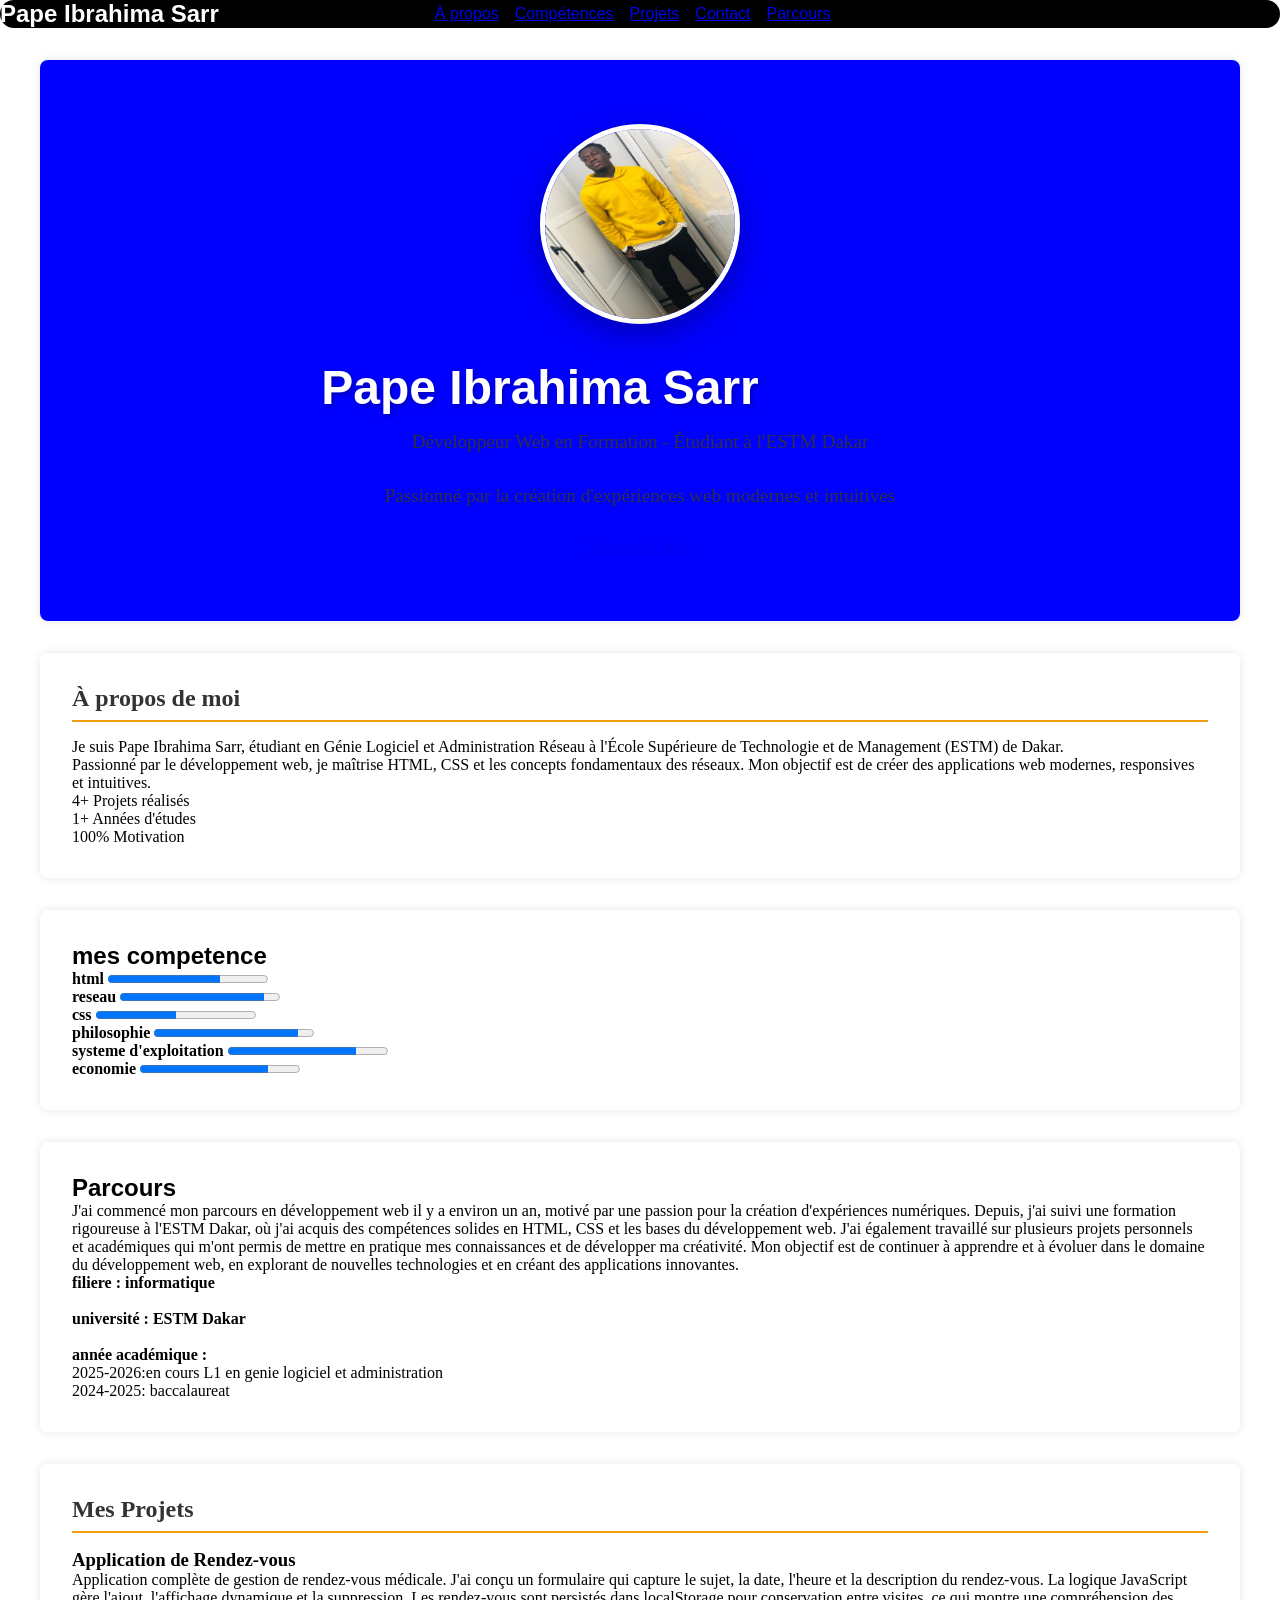
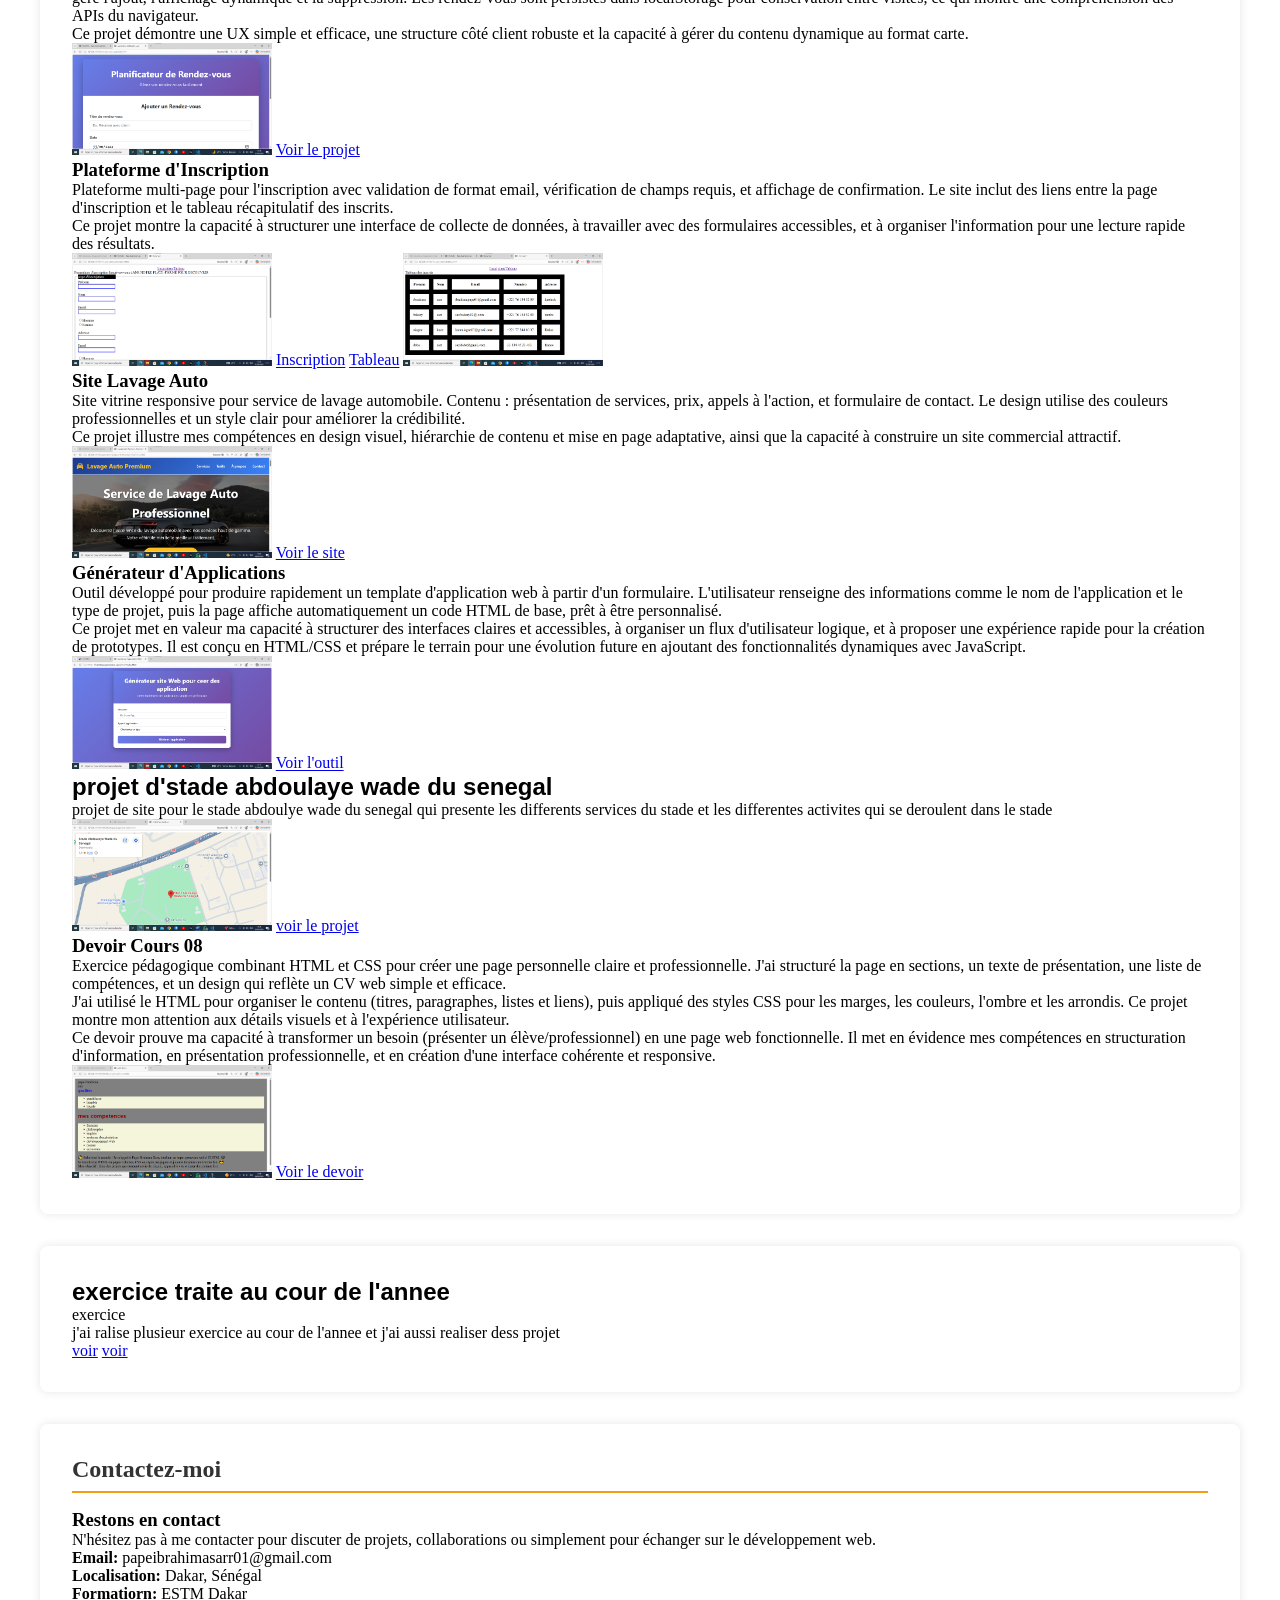
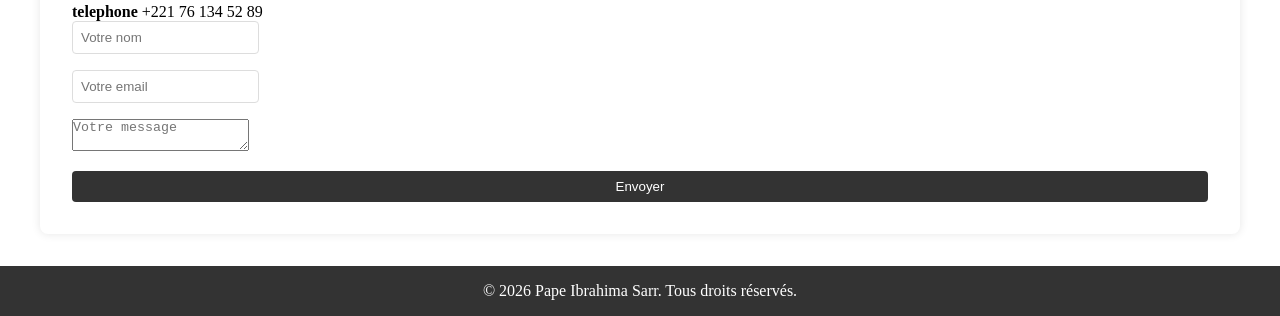
==== index.html @ 7249a9c9 "Add files via upload" ====
<!DOCTYPE html>
<html lang="fr">
<head>
    <meta charset="UTF-8">
    <meta name="viewport" content="width=device-width, initial-scale=1.0">
    <title>Portfolio - Pape Ibrahima Sarr</title>
    <link rel="stylesheet" href="style.css">
</head>
<body>
    
    <header>
        <nav>
             <h1>Pape Ibrahima Sarr</h1>
            <ul>
                <li><a href="#about">À propos</a></li>
                <li><a href="#skills">Compétences</a></li>
                <li><a href="#projects">Projets</a></li>
                <li><a href="#contact">Contact</a></li>
                <li><a href="#best">Parcours</a></li>
            </ul>
        </nav>
    </header>

    <main>
        <section id="hero">
            <div class="about"  >
                <img src="./IMAGE.jpeg" alt="Pape Ibrahima Sarr" class="profile-photo">
                <h1>Pape Ibrahima Sarr</h1>
                <p>Développeur Web en Formation - Étudiant à l'ESTM Dakar</p>
                <p>Passionné par la création d'expériences web modernes et intuitives</p>
                <a href="#about"><strong> En savoir plus </strong></a>
            </div>
        </section>

        <section id="about">
            <div>
                <h2>À propos de moi</h2>
                <div>
                    <p>Je suis Pape Ibrahima Sarr, étudiant en Génie Logiciel et Administration Réseau à l'École Supérieure de Technologie et de Management (ESTM) de Dakar.</p>
                    <p>Passionné par le développement web, je maîtrise HTML, CSS et les concepts fondamentaux des réseaux. Mon objectif est de créer des applications web modernes, responsives et intuitives.

                    </p>
                    <div>
                        <div class="stat">
                            <span class="stat-number">4+</span>
                            <span class="stat-label">Projets réalisés</span>
                        </div>
                        <div class="stat">
                            <span class="stat-number">1+</span>
                            <span class="stat-label">Années d'études</span>
                        </div>
                        <div class="stat">
                            <span class="stat-number">100%</span>
                            <span class="stat-label">Motivation</span>
                        </div>
                    </div>
                </div>
            </div>
        </section>

        <section id="skills">
            <h1>mes competence</h1>
            
            <label for="file">html</label>
            <progress id="file" max="100" value="70" >80%</progress> <br>
                    
                    <label for="file" >reseau</label>
                    <progress id="file" max="100" value="90">90%</progress> <br>

                    <label for="file">css</label>
                    <progress id="file" max="100" value="50">60%</progress> <br>

                    <label for="file">philosophie</label>
                    <progress id="file" max="100" value="90">90%</progress> <br>

                    <label for="file">systeme d'exploitation</label>
                    <progress id="file" max="100" value="80">70%</progress> <br>

                    <label for="file">economie</label>
                    <progress id="file" max="100" value="80"> 80%</progress>

                
        </section>
        <section id="best">
            <h1>Parcours</h1>
            <p>
                J'ai commencé mon parcours en développement web il y a environ un an, motivé par une passion pour la création d'expériences numériques. Depuis, j'ai suivi une formation rigoureuse à l'ESTM Dakar, où j'ai acquis des compétences solides en HTML, CSS et les bases du développement web. J'ai également travaillé sur plusieurs projets personnels et académiques qui m'ont permis de mettre en pratique mes connaissances et de développer ma créativité. Mon objectif est de continuer à apprendre et à évoluer dans le domaine du développement web, en explorant de nouvelles technologies et en créant des applications innovantes.
            </p>
            <p><strong>filiere : informatique</strong></p> <br>
                <p><strong>université : ESTM Dakar</strong></p> <br>
                <p><strong>année académique : </strong> <br>
                    2025-2026:en cours L1 en genie logiciel et administration <br>
                    2024-2025: baccalaureat <br>
                </p> 
                

        </section>

        <section id="projects" >
            <div >
                <h2>Mes Projets</h2>
                <div >
                    <div >
                        <h3>Application de Rendez-vous</h3>
                        <p>Application complète de gestion de rendez-vous médicale. J'ai conçu un formulaire qui capture le sujet, la date, l'heure et la description du rendez-vous. La logique JavaScript gère l'ajout, l'affichage dynamique et la suppression. Les rendez-vous sont persistés dans localStorage pour conservation entre visites, ce qui montre une compréhension des APIs du navigateur.</p>
                        <p>Ce projet démontre une UX simple et efficace, une structure côté client robuste et la capacité à gérer du contenu dynamique au format carte.</p>
                        <img src="./IMAGE/Capture d’écran 2026-03-21 133654.png" alt="">
                        <a href="https://gsvknxgz2f-art.github.io/rendez-vous-app/" target="_blank">Voir le projet</a>
                    </div>
                    <div>
                        <h3>Plateforme d'Inscription</h3>
                        <p>Plateforme multi-page pour l'inscription avec validation de format email, vérification de champs requis, et affichage de confirmation. Le site inclut des liens entre la page d'inscription et le tableau récapitulatif des inscrits.</p>
                        <p>Ce projet montre la capacité à structurer une interface de collecte de données, à travailler avec des formulaires accessibles, et à organiser l'information pour une lecture rapide des résultats.</p>
                    
                        <div >
                            <img src="./IMAGE/capture rd.png" alt="">
                            <a href="../15-application/inscription.html">Inscription</a>
                            <a href="../15-application/tableau.html">Tableau</a>
                            <img src="./IMAGE/captu rt.png" alt="">
                        </div>
                    
                    </div>
                    <div>
                        <h3>Site Lavage Auto</h3>
                        <p>Site vitrine responsive pour service de lavage automobile. Contenu : présentation de services, prix, appels à l'action, et formulaire de contact. Le design utilise des couleurs professionnelles et un style clair pour améliorer la crédibilité.</p>
                        <p>Ce projet illustre mes compétences en design visuel, hiérarchie de contenu et mise en page adaptative, ainsi que la capacité à construire un site commercial attractif.</p>
                        <img src="./IMAGE/br.png" alt="">
                        <a href="https://gsvknxgz2f-art.github.io/niagne-kane/" target="_blank">Voir le site</a>
                    </div>
                    <div>
                        <h3>Générateur d'Applications</h3>
                        <p>Outil développé pour produire rapidement un template d'application web à partir d'un formulaire. L'utilisateur renseigne des informations comme le nom de l'application et le type de projet, puis la page affiche automatiquement un code HTML de base, prêt à être personnalisé.</p>
                        <p>Ce projet met en valeur ma capacité à structurer des interfaces claires et accessibles, à organiser un flux d'utilisateur logique, et à proposer une expérience rapide pour la création de prototypes. Il est conçu en HTML/CSS et prépare le terrain pour une évolution future en ajoutant des fonctionnalités dynamiques avec JavaScript.</p>
                        <img src="./IMAGE/capture.png" alt="">
                        <a href="../generateur-application/index.html">Voir l'outil</a>
                    </div>
                    <div>
                        <h1>projet d'stade abdoulaye wade du senegal</h1>
                        <p>
                            projet de site pour le stade abdoulye wade du senegal qui presente les differents services du stade et les differentes activites qui se deroulent dans le stade
                        </p>
                        <img src="./IMAGE/cat.png" alt="">
                        <a href="../04 pratique/index.html">voir le projet</a>
                    </div>
                    <div>
                        <h3>Devoir Cours 08</h3>
                        <p>Exercice pédagogique combinant HTML et CSS pour créer une page personnelle claire et professionnelle. J'ai structuré la page en sections, un texte de présentation, une liste de compétences, et un design qui reflète un CV web simple et efficace.</p>
                        <p>J'ai utilisé le HTML pour organiser le contenu (titres, paragraphes, listes et liens), puis appliqué des styles CSS pour les marges, les couleurs, l'ombre et les arrondis. Ce projet montre mon attention aux détails visuels et à l'expérience utilisateur.</p>
                        <p>Ce devoir prouve ma capacité à transformer un besoin (présenter un élève/professionnel) en une page web fonctionnelle. Il met en évidence mes compétences en structuration d'information, en présentation professionnelle, et en création d'une interface cohérente et responsive.</p>
                        <img src="./IMAGE/bt.png" alt="">
                        <a href="../08 cours/devoir/index.html">Voir le devoir</a>
                    </div>
                </div>
            </div>
        </section>
        <section>
            <h1>exercice traite au cour de l'annee </h1>
            <div>exercice</div>
            <p> 
                j'ai ralise plusieur exercice au cour de l'annee et j'ai aussi realiser dess projet
            </p>
            <a href="../15-application/inscription.html">voir</a>
            <a href="../15-application/tableau.html">voir</a>
        </section>

        <section id="contact">
            <div>
                <h2>Contactez-moi</h2>
                <div>
                    <div >
                        <h3>Restons en contact</h3>
                        <p>N'hésitez pas à me contacter pour discuter de projets, collaborations ou simplement pour échanger sur le développement web.</p>
                        <div>
                            <p><strong>Email:</strong> papeibrahimasarr01@gmail.com</p>
                            <p><strong>Localisation:</strong> Dakar, Sénégal</p>
                            <p><strong>Formatiorn:</strong> ESTM Dakar</p>
                            <p><strong>telephone</strong> +221 76 134 52 89</p>
                        </div>
                    </div>
                    <form>
                        <div>
                            <input type="text" placeholder="Votre nom">
                        </div>
                        <div>
                            <input type="email" placeholder="Votre email">
                        </div>
                        <div>
                            <textarea placeholder="Votre message"></textarea>
                        </div>
                        <button type="submit">Envoyer</button>
                    </form>
                </div>
            </div>
        </section>
    </main>

    <footer>
        <div >
            <p>&copy; 2026 Pape Ibrahima Sarr. Tous droits réservés.</p>
        </div>
    </footer>
</body>
</html>
---- style.css ----
* {
    margin: 0;
    padding: 0;
    box-sizing: border-box;
}
body{
    margin: 0;
}

header {
background-color: black;
    color: #fff;
    border-radius: 50px;
    width: 100%;
    position: sticky;
    


}
header,nav, ul {
    list-style: none;
    display: flex;
    gap: 1rem;
    position: sticky;

    
}
header,h1 {
    margin-right: 200px;
    font-family: Arial, Helvetica, sans-serif;
    position: sticky;
}
nav {
    display: flex;
    justify-content: space-between;
    align-items: center;
    position: sticky;
}
#hero{
    background-color: blue;
    color: white;
    padding: 4rem 2rem ;
    text-align: center;
    min-height: 60vh;
    display: flex;
    align-items: center;
    justify-content: center;

}
h2{
    color: #333;
    margin-bottom: 1rem ;
    border-bottom: 2px solid #f39c12;
    padding-bottom: 0.5rem;
}

.hero-content {
    max-width: 800px;
}
    .profile-photo {
    width: 200px;
    height: 200px;
    border-radius: 50%;
    border: 5px solid white;
    box-shadow: 0 10px 30px rgba(0,0,0,0.3);
    margin-bottom: 2rem;
    }
#hero h1 {
    font-size: 3rem;
    margin-bottom: 1rem;
    text-shadow: 2px 2px 4px rgba(0,0,0,0.3);
}

#hero p {
    font-size: 1.2rem;
    margin-bottom: 2rem;
    opacity: 0.9;
    color: #333;
    
}




section {
    max-width: 1200px;
    margin: 2rem auto;
    padding: 2rem;
    background-color: #fff;
    border-radius: 8px;
    box-shadow: 0 0 10px rgba(0,0,0,0.1);
    margin-bottom: 2rem;
}



    

.profile-pic {
    width: 150px;
    height: 150px;
    border-radius: 4px;
    flex-shrink: 0 ;
    
}


.project a {
    display: inline-block;
    margin-top: 1rem;
    padding: 0.5rem 1rem;
    background-color: #333;
    color: #fff;
    text-decoration: none;
    border-radius: 4px;
    transition: background-color 0.3s
}


img{
    width: 200px;
}




form {
    display: flex;
    flex-direction: column;
    gap: 1rem;
}

label {
    font-weight: bold;
}

input{
    padding: 0.5rem;
    border: 1px solid #ddd;
    border-radius: 4px;
}

button[type="submit"] {
    padding: 0.5rem 1rem;
    background-color: #333;
    color: #fff;
    border: none;
    border-radius: 4px;
    cursor: pointer;
    transition: background-color 0.3s;
}

button[type="submit"]:hover {
    background-color: #f39c12;
}


footer {
    text-align: center;
    padding: 1rem;
    background-color: #333;
    color: #fff;
}


@media (max-width: 768px) {
    nav {
        flex-direction: column;
        text-align: center;
    }


    .profile-photo {
        width: 150px;
        height: 150px;
    }

    #hero h1 {
        font-size: 2rem;
    }

    #hero p {
        font-size: 1rem;
        
    }

    
    
    .project-list {
        flex-direction: column;
    }

    
    }
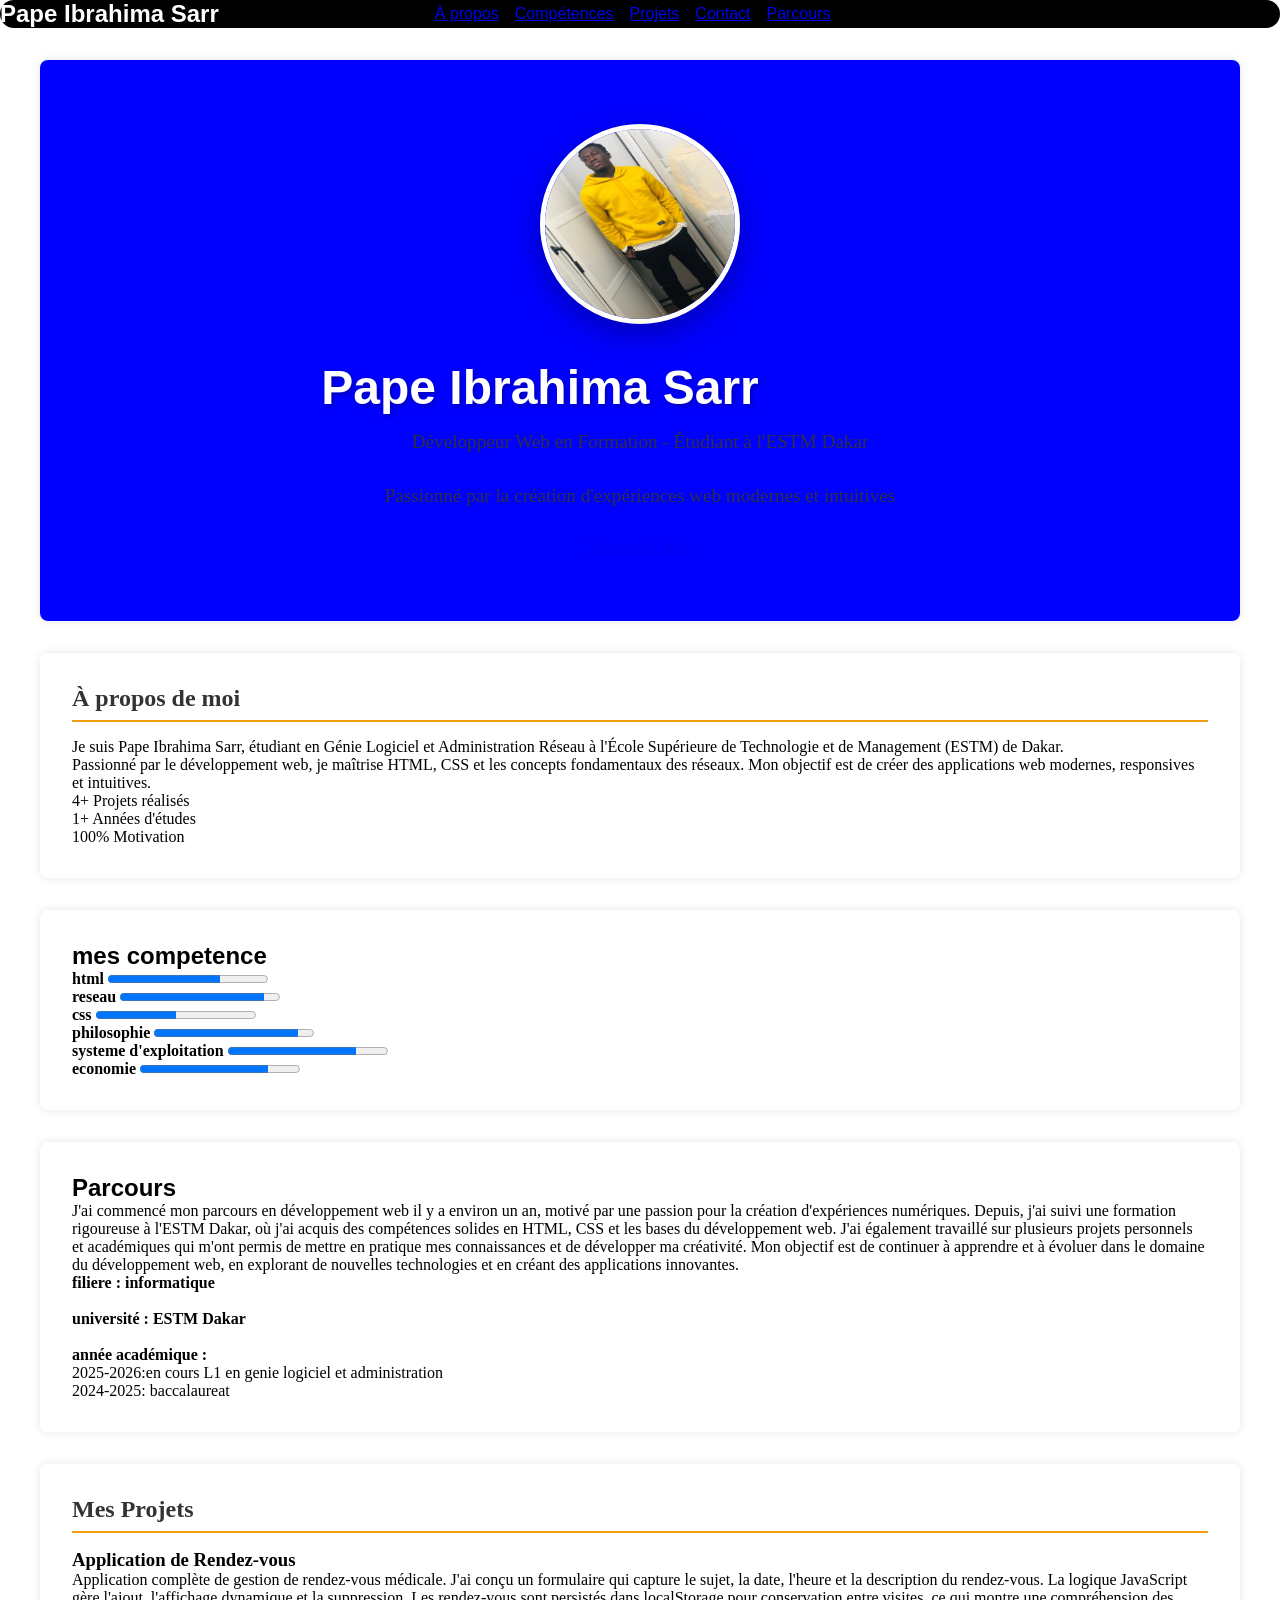
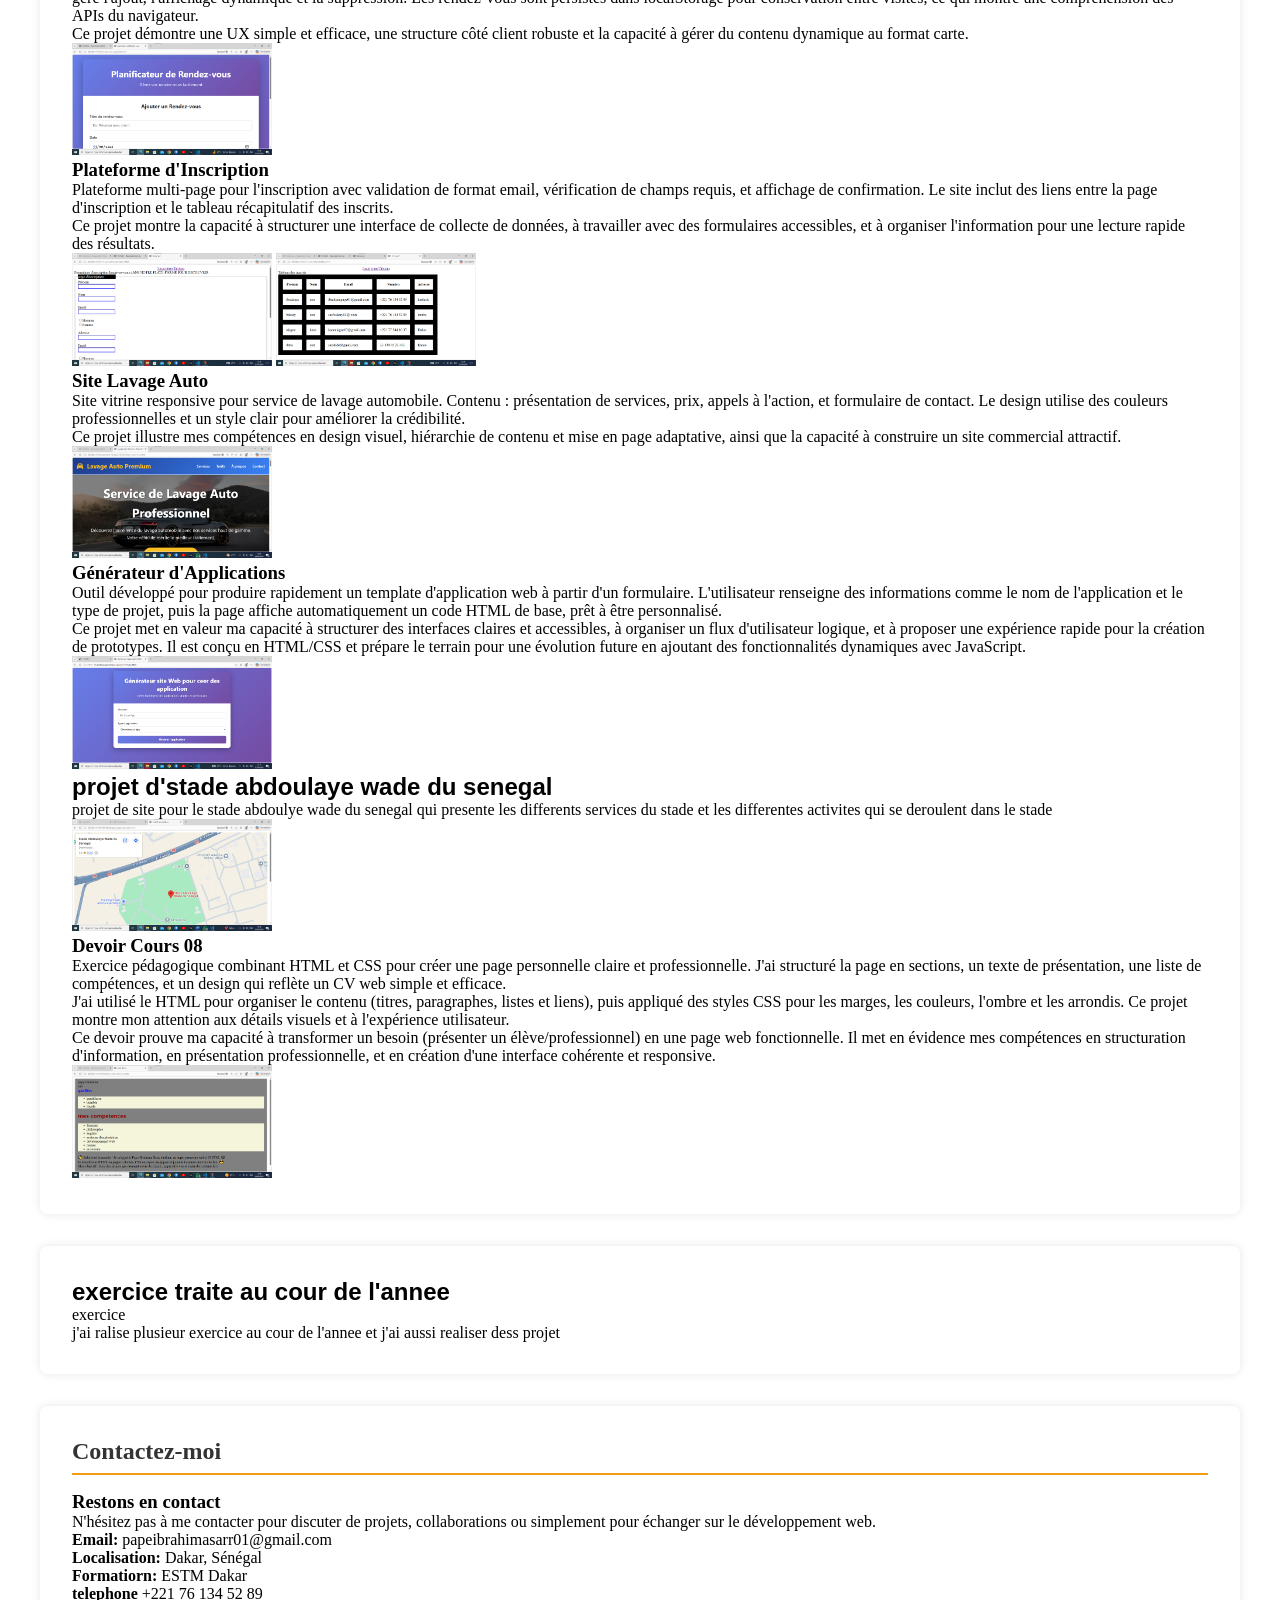
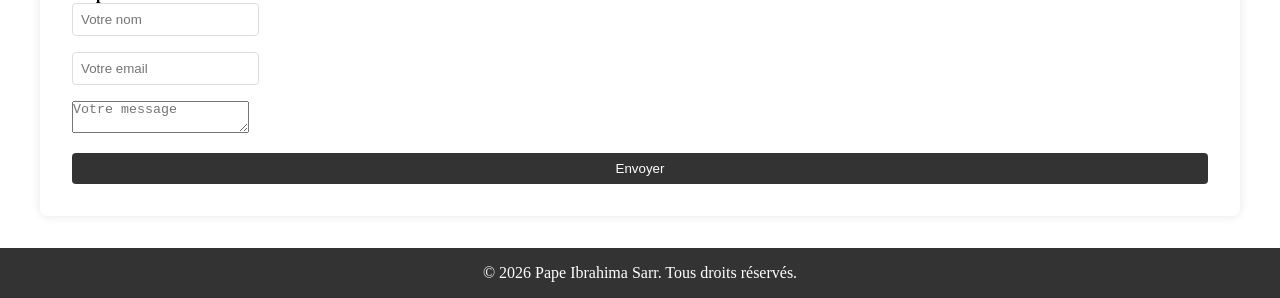
==== commit 30ab4eee: "Add files via upload" ====
--- a/index.html
+++ b/index.html
@@ -105,7 +105,6 @@
                         <p>Application complète de gestion de rendez-vous médicale. J'ai conçu un formulaire qui capture le sujet, la date, l'heure et la description du rendez-vous. La logique JavaScript gère l'ajout, l'affichage dynamique et la suppression. Les rendez-vous sont persistés dans localStorage pour conservation entre visites, ce qui montre une compréhension des APIs du navigateur.</p>
                         <p>Ce projet démontre une UX simple et efficace, une structure côté client robuste et la capacité à gérer du contenu dynamique au format carte.</p>
                         <img src="./IMAGE/Capture d’écran 2026-03-21 133654.png" alt="">
-                        <a href="https://gsvknxgz2f-art.github.io/rendez-vous-app/" target="_blank">Voir le projet</a>
                     </div>
                     <div>
                         <h3>Plateforme d'Inscription</h3>
@@ -114,8 +113,7 @@
                     
                         <div >
                             <img src="./IMAGE/capture rd.png" alt="">
-                            <a href="../15-application/inscription.html">Inscription</a>
-                            <a href="../15-application/tableau.html">Tableau</a>
+                            
                             <img src="./IMAGE/captu rt.png" alt="">
                         </div>
                     
@@ -125,14 +123,14 @@
                         <p>Site vitrine responsive pour service de lavage automobile. Contenu : présentation de services, prix, appels à l'action, et formulaire de contact. Le design utilise des couleurs professionnelles et un style clair pour améliorer la crédibilité.</p>
                         <p>Ce projet illustre mes compétences en design visuel, hiérarchie de contenu et mise en page adaptative, ainsi que la capacité à construire un site commercial attractif.</p>
                         <img src="./IMAGE/br.png" alt="">
-                        <a href="https://gsvknxgz2f-art.github.io/niagne-kane/" target="_blank">Voir le site</a>
+                        
                     </div>
                     <div>
                         <h3>Générateur d'Applications</h3>
                         <p>Outil développé pour produire rapidement un template d'application web à partir d'un formulaire. L'utilisateur renseigne des informations comme le nom de l'application et le type de projet, puis la page affiche automatiquement un code HTML de base, prêt à être personnalisé.</p>
                         <p>Ce projet met en valeur ma capacité à structurer des interfaces claires et accessibles, à organiser un flux d'utilisateur logique, et à proposer une expérience rapide pour la création de prototypes. Il est conçu en HTML/CSS et prépare le terrain pour une évolution future en ajoutant des fonctionnalités dynamiques avec JavaScript.</p>
                         <img src="./IMAGE/capture.png" alt="">
-                        <a href="../generateur-application/index.html">Voir l'outil</a>
+            
                     </div>
                     <div>
                         <h1>projet d'stade abdoulaye wade du senegal</h1>
@@ -140,7 +138,7 @@
                             projet de site pour le stade abdoulye wade du senegal qui presente les differents services du stade et les differentes activites qui se deroulent dans le stade
                         </p>
                         <img src="./IMAGE/cat.png" alt="">
-                        <a href="../04 pratique/index.html">voir le projet</a>
+                        
                     </div>
                     <div>
                         <h3>Devoir Cours 08</h3>
@@ -148,7 +146,7 @@
                         <p>J'ai utilisé le HTML pour organiser le contenu (titres, paragraphes, listes et liens), puis appliqué des styles CSS pour les marges, les couleurs, l'ombre et les arrondis. Ce projet montre mon attention aux détails visuels et à l'expérience utilisateur.</p>
                         <p>Ce devoir prouve ma capacité à transformer un besoin (présenter un élève/professionnel) en une page web fonctionnelle. Il met en évidence mes compétences en structuration d'information, en présentation professionnelle, et en création d'une interface cohérente et responsive.</p>
                         <img src="./IMAGE/bt.png" alt="">
-                        <a href="../08 cours/devoir/index.html">Voir le devoir</a>
+                
                     </div>
                 </div>
             </div>
@@ -159,8 +157,7 @@
             <p> 
                 j'ai ralise plusieur exercice au cour de l'annee et j'ai aussi realiser dess projet
             </p>
-            <a href="../15-application/inscription.html">voir</a>
-            <a href="../15-application/tableau.html">voir</a>
+            
         </section>
 
         <section id="contact">
